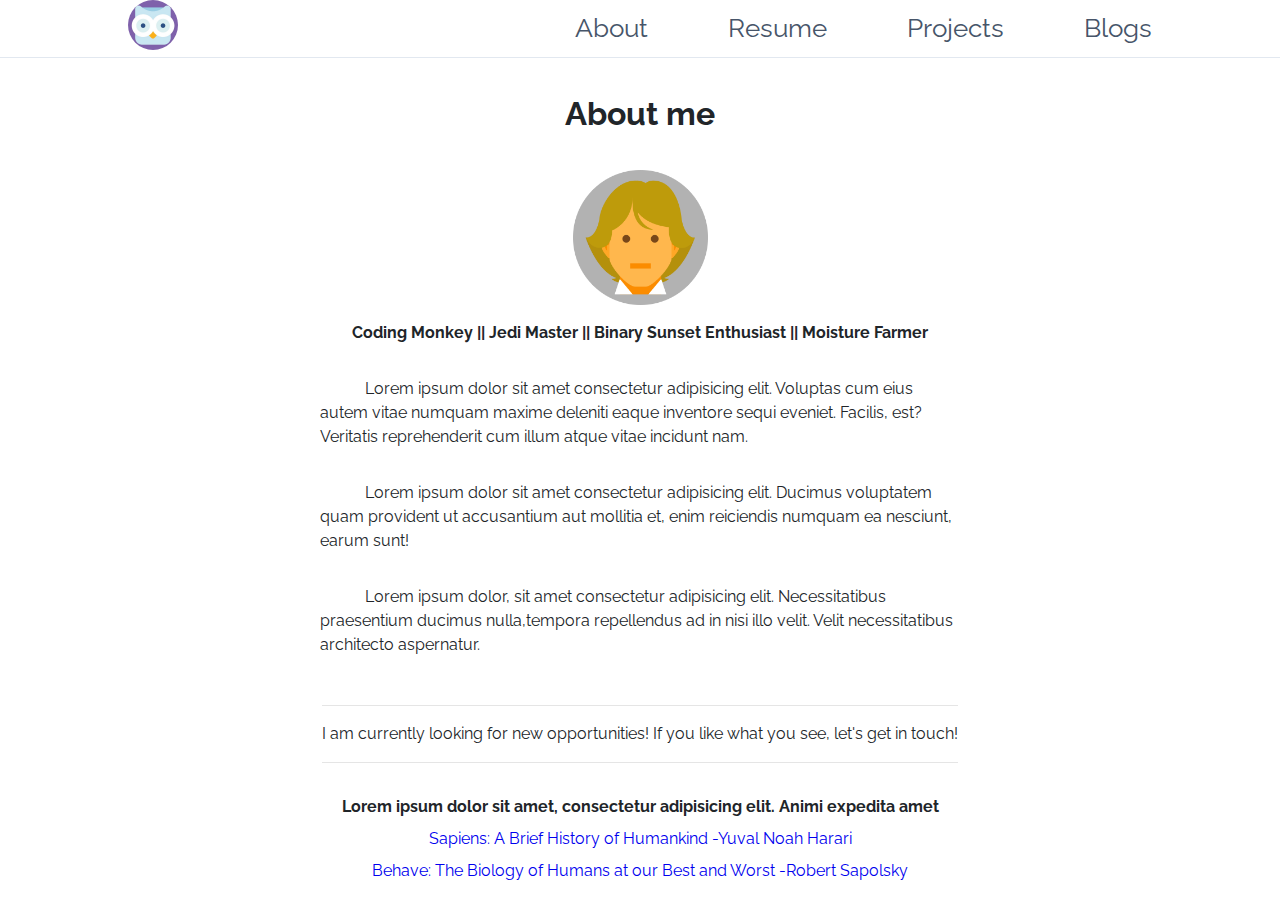
==== about.html @ 498db26d "#1 portfolio -> first commit" ====
<!DOCTYPE html>
<html lang="en">
  <head>
    <meta charset="UTF-8" />
    <meta http-equiv="X-UA-Compatible" content="IE=edge" />
    <meta name="viewport" content="width=device-width, initial-scale=1.0" />
    <link rel="stylesheet" href="about.css" />
    <title>About</title>
  </head>
  <body>
    <header class="header">
      <nav class="navbar">
        <a href="index.html">
          <img
            class="logo__portfolio"
            src="/images/avatar.png"
            alt="Portfolio logo"
            width="50"
            height="50"
          />
        </a>
        <ul class="nav-menu">
          <li class="nav-item">
            <a href="about.html" class="nav-link">About</a>
          </li>
          <li class="nav-item">
            <a href="resume.html" class="nav-link">Resume</a>
          </li>
          <li class="nav-item">
            <a href="projects.html" class="nav-link">Projects</a>
          </li>
          <li class="nav-item">
            <a href="blogs.html" class="nav-link">Blogs</a>
          </li>
        </ul>
        <div class="hamburger">
          <span class="bar"></span>
          <span class="bar"></span>
          <span class="bar"></span>
        </div>
      </nav>
    </header>
    <section class="about">
      <div class="ta_c mtb-2rem">
        <h1>About me</h1>
      </div>
      <div class="about_content">
        <img src="images/luke-light.png" alt="" />

        <article class="article_content">
          <p class="ta_c mt-important">
            <b>
              Coding Monkey || Jedi Master || Binary Sunset Enthusiast ||
              Moisture Farmer
            </b>
          </p>
          <p class="i-5 mtb-2rem">
            Lorem ipsum dolor sit amet consectetur adipisicing elit. Voluptas
            cum eius autem vitae numquam maxime deleniti eaque inventore sequi
            eveniet. Facilis, est? Veritatis reprehenderit cum illum atque vitae
            incidunt nam.
          </p>
          <p class="i-5 mtb-2rem">
            Lorem ipsum dolor sit amet consectetur adipisicing elit. Ducimus
            voluptatem quam provident ut accusantium aut mollitia et, enim
            reiciendis numquam ea nesciunt, earum sunt!
          </p>
          <p class="i-5 mtb-2rem">
            Lorem ipsum dolor, sit amet consectetur adipisicing elit.
            Necessitatibus praesentium ducimus nulla,tempora repellendus ad in
            nisi illo velit. Velit necessitatibus architecto aspernatur.
          </p>
        </article>
        <article>
          <hr />
          <p>
            I am currently looking for new opportunities! If you like what you
            see, let's get in touch!
          </p>
          <hr />
          <h4 class="ta_c mt-2rem">
            Lorem ipsum dolor sit amet, consectetur adipisicing elit. Animi
            expedita amet
          </h4>
          <ul class="ta_c">
            <li>
              <a href="#">
                <p>Sapiens: A Brief History of Humankind -Yuval Noah Harari</p>
              </a>
            </li>
            <li>
              <a href="#"
                >Behave: The Biology of Humans at our Best and Worst -Robert
                Sapolsky</a
              >
            </li>
          </ul>
        </article>
      </div>
    </section>
    <!-- JS -->
    <script src="script.js"></script>
  </body>
</html>
---- about.css ----
@import url("https://fonts.googleapis.com/css2?family=Raleway:wght@400&display=swap");

* {
  padding: 0;
  margin: 0;
}

html,
body {
  font-family: "Raleway", sans-serif;
  font-size: 1rem;
  font-weight: 400;
  line-height: 1.5;
  color: #212529;
  text-align: left;
  background-color: #fff;
}

.about_content {
  display: flex;
  flex-direction: column;
  align-items: center;
  width: 50%;
  margin: auto;
}

.ta_c {
  text-align: center;
}

.about_content img {
  width: 100%;
  height: auto;
  max-width: 15vh;
}

hr {
  margin-top: 1rem;
  margin-bottom: 1rem;
  border: 0;
  border-top: 1px solid rgba(0, 0, 0, 0.1);
}
li {
  list-style-type: none;
}

.i-5 {
  text-indent: 5vmin;
}

.mtb-2rem {
  margin: 2rem 0;
}

.mt-2rem {
  margin-top: 2rem;
}

.mt-important {
  margin-top: 1rem !important;
}

ul li {
  margin: 0.5rem 0;
}

/* Header css */

li {
  list-style: none;
}

a {
  text-decoration: none;
}

.header {
  border-bottom: 1px solid #e2e8f0;
}

.navbar {
  display: flex;
  justify-content: space-between;
  align-items: center;
  padding: 0 10%;
}

.hamburger {
  display: none;
}

.bar {
  display: block;
  width: 25px;
  height: 3px;
  margin: 5px auto;
  -webkit-transition: all 0.3s ease-in-out;
  transition: all 0.3s ease-in-out;
  background-color: #101010;
}

.nav-menu {
  display: flex;
  justify-content: space-between;
  align-items: center;
}

.nav-item {
  margin-left: 5rem;
}

.nav-link {
  font-size: 1.6rem;
  font-weight: 400;
  color: #475569;
}

.nav-link:hover {
  color: #482ff7;
}

.nav-logo {
  font-size: 2.1rem;
  font-weight: 500;
  color: #482ff7;
}

@media only screen and (max-width: 768px) {
  .nav-menu {
    position: fixed;
    left: -100%;
    top: 5rem;
    flex-direction: column;
    background-color: #fff;
    width: 100%;
    border-radius: 10px;
    text-align: center;
    transition: 0.3s;
    box-shadow: 0 10px 27px rgba(0, 0, 0, 0.05);
  }

  .nav-menu.active {
    left: 0;
  }

  .nav-item {
    margin: 2.5rem 0;
  }

  .hamburger {
    display: block;
    cursor: pointer;
  }
}

.hamburger.active .bar:nth-child(2) {
  opacity: 0;
}

.hamburger.active .bar:nth-child(1) {
  transform: translateY(8px) rotate(45deg);
}

.hamburger.active .bar:nth-child(3) {
  transform: translateY(-8px) rotate(-45deg);
}

.logo__portfolio {
  border-radius: 50%;
}
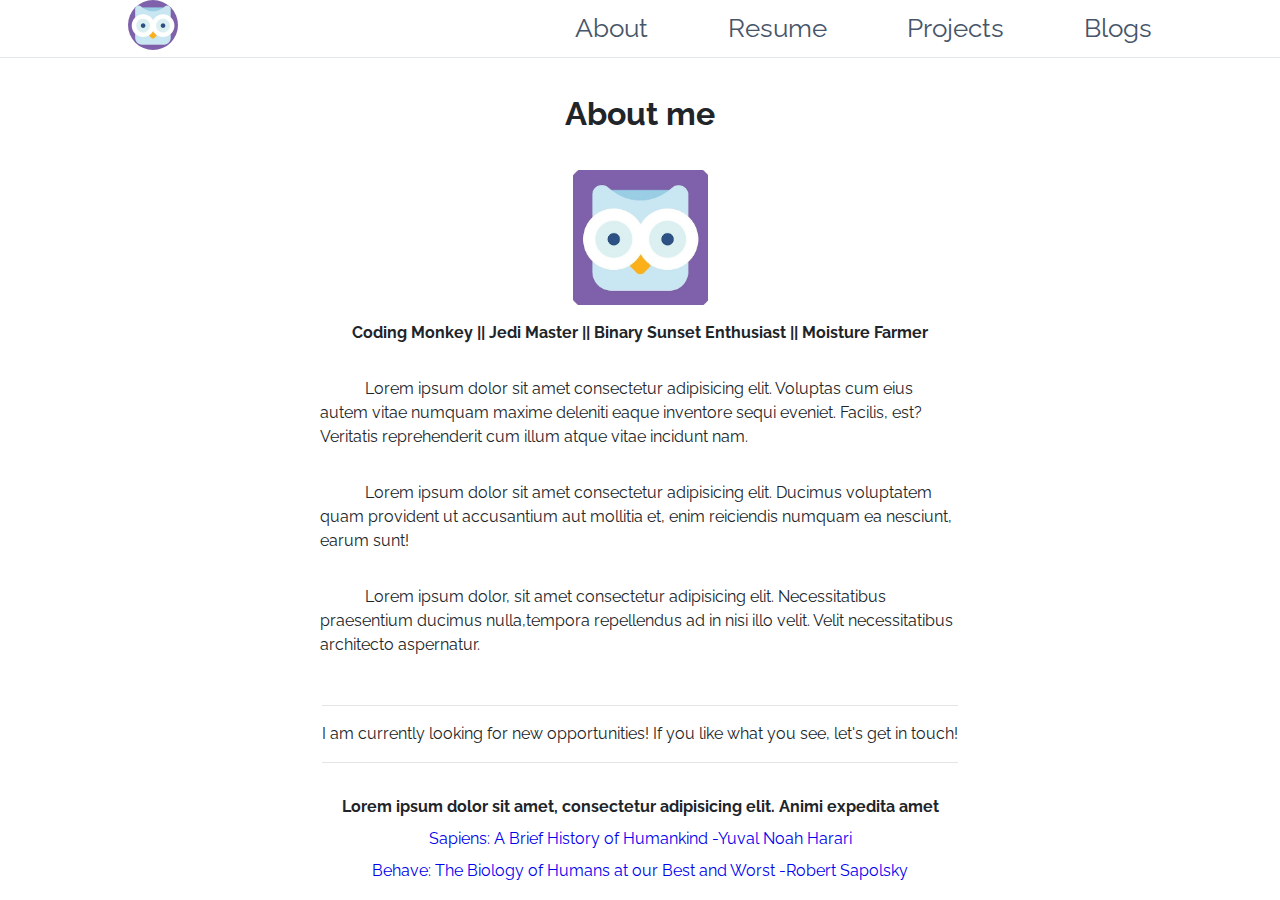
==== commit f4879435: "#2 -> add cv" ====
--- a/about.html
+++ b/about.html
@@ -45,7 +45,7 @@
         <h1>About me</h1>
       </div>
       <div class="about_content">
-        <img src="images/luke-light.png" alt="" />
+        <img src="images/avatar.png" alt="" />
 
         <article class="article_content">
           <p class="ta_c mt-important">
